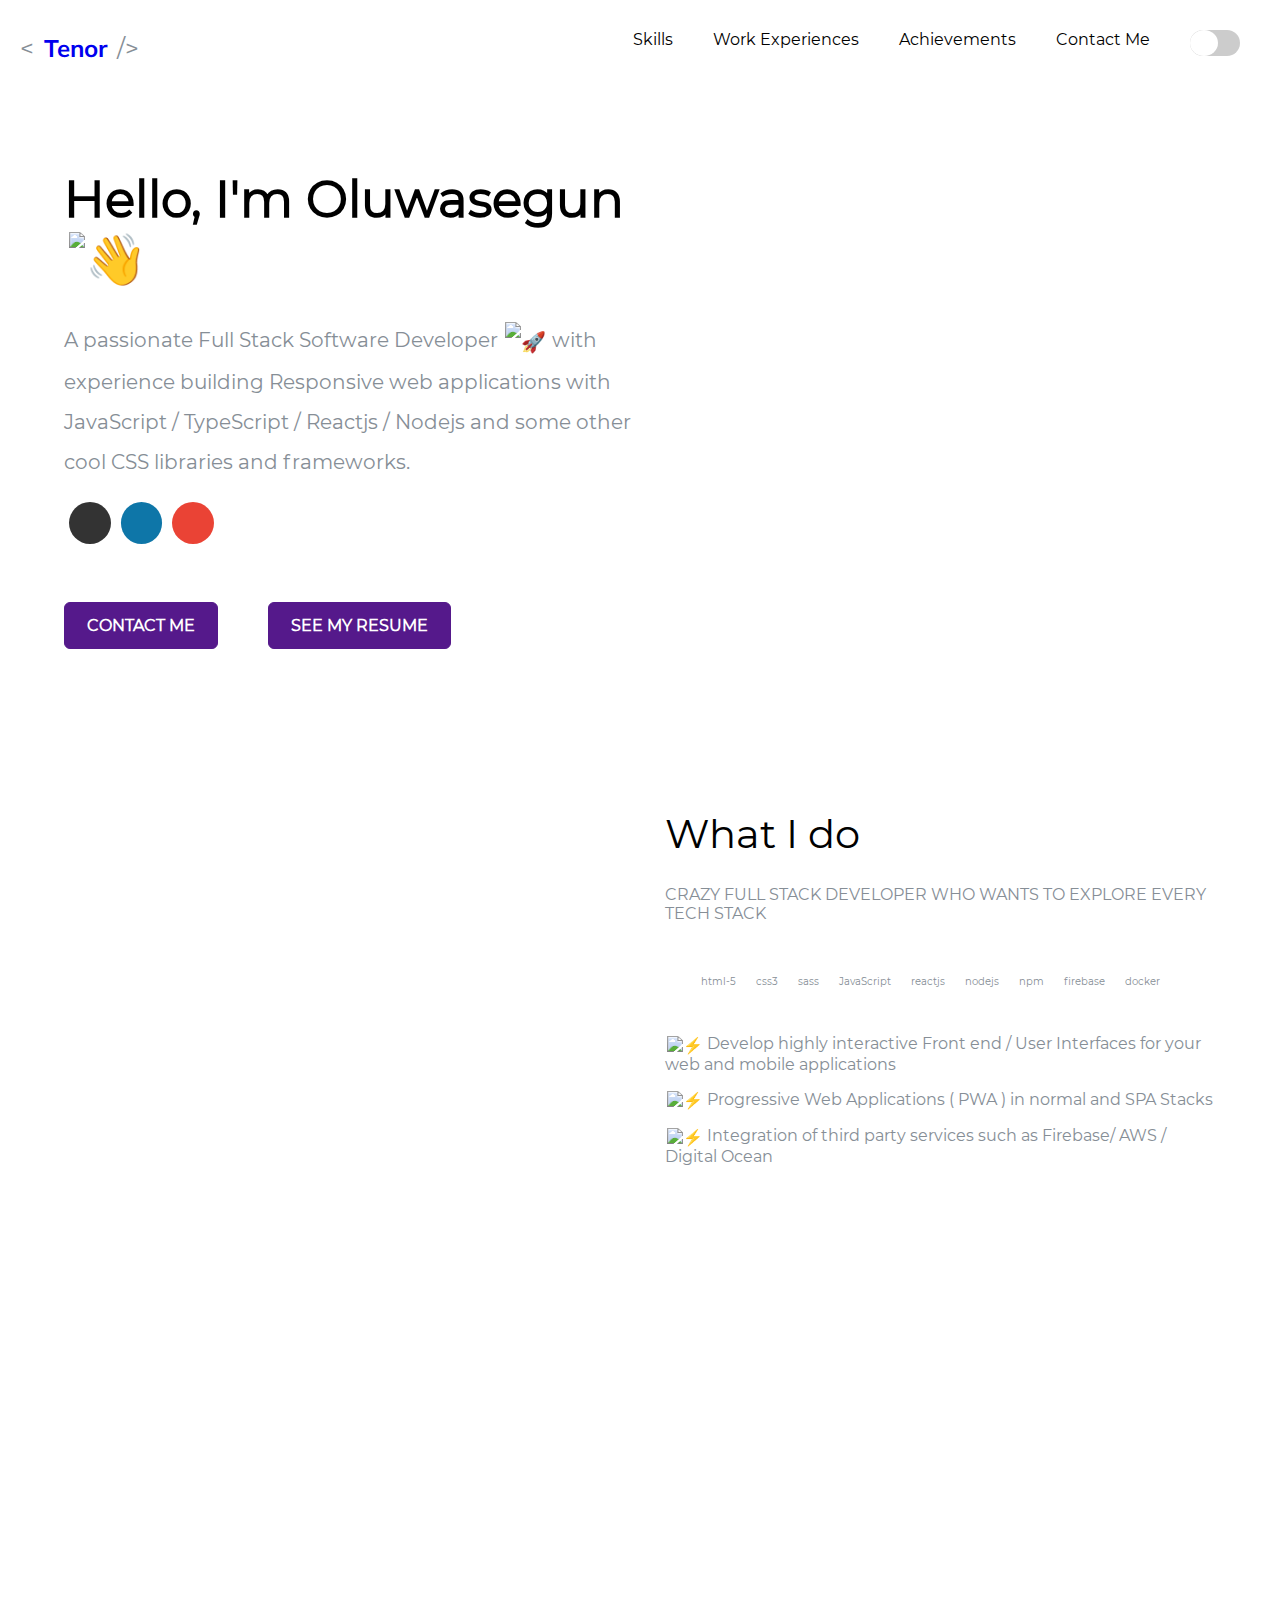
==== index.html @ a8d4db7e "Deploying to gh-pages from  @ 0d93d7ea67ffaedb0116ec2d6f14c53318a3af89 🚀" ====
<!doctype html><html lang="en"><head><meta charset="utf-8"/><link rel="icon" type="image/png" sizes="32x32" href="/favicon-32x32.png?v8=qAJ44G5Bm7"><link rel="icon" type="image/png" sizes="16x16" href="/favicon-16x16.png?v8=qAJ44G5Bm7"><link rel="mask-icon" href="/safari-pinned-tab.svg?v8=qAJ44G5Bm7" color="#885bd5"><link rel="shortcut icon" href="/favicon.ico?v8=qAJ44G5Bm7"><meta name="msapplication-TileColor" content="#603cba"><meta name="viewport" content="width=device-width,initial-scale=1"/><meta name="theme-color" content="#6c63ff"/><meta name="Saad Pasta Portfolio" content="Web site created using create-react-app"/><link rel="apple-touch-icon" sizes="180x180" href="/apple-touch-icon.png?v8=qAJ44G5Bm7"><meta property="og:title" content="Saad Pasta Portfolio"/><meta property="og:type" content="website"/><meta property="og:url" content="https://developerfolio.js.org/"/><meta property="og:image" content="https://developerfolio.js.org/static/media/developerActivity.59389695.svg"/><link rel="preload" href="/static/media/Montserrat-Regular.ee653992.ttf" as="font" type="font/woff" crossorigin><link rel="preload" href="/static/media/Agustina.21f233e1.woff" as="font" type="font/woff" crossorigin><script async src="https://www.googletagmanager.com/gtag/js?id=UA-135618960-2"></script><script>function gtag(){dataLayer.push(arguments)}window.dataLayer=window.dataLayer||[],gtag("js",new Date),gtag("config","UA-135618960-2")</script><link rel="manifest" href="/manifest.json"/><link rel="stylesheet" href="https://cdn.jsdelivr.net/gh/FortAwesome/Font-Awesome@5.13.0/css/all.min.css"><title>Saad Pasta Portfolio</title><link href="/static/css/main.5214c24d.chunk.css" rel="stylesheet"></head><body><noscript>You need to enable JavaScript to run this app.</noscript><div id="root"></div><script>!function(e){function t(t){for(var n,o,i=t[0],c=t[1],s=t[2],l=0,p=[];l<i.length;l++)o=i[l],Object.prototype.hasOwnProperty.call(a,o)&&a[o]&&p.push(a[o][0]),a[o]=0;for(n in c)Object.prototype.hasOwnProperty.call(c,n)&&(e[n]=c[n]);for(f&&f(t);p.length;)p.shift()();return u.push.apply(u,s||[]),r()}function r(){for(var e,t=0;t<u.length;t++){for(var r=u[t],n=!0,o=1;o<r.length;o++){var c=r[o];0!==a[c]&&(n=!1)}n&&(u.splice(t--,1),e=i(i.s=r[0]))}return e}var n={},o={1:0},a={1:0},u=[];function i(t){if(n[t])return n[t].exports;var r=n[t]={i:t,l:!1,exports:{}};return e[t].call(r.exports,r,r.exports,i),r.l=!0,r.exports}i.e=function(e){var t=[];o[e]?t.push(o[e]):0!==o[e]&&{3:1,4:1}[e]&&t.push(o[e]=new Promise((function(t,r){for(var n="static/css/"+({}[e]||e)+"."+{3:"25727338",4:"a8329f31"}[e]+".chunk.css",a=i.p+n,u=document.getElementsByTagName("link"),c=0;c<u.length;c++){var s=(f=u[c]).getAttribute("data-href")||f.getAttribute("href");if("stylesheet"===f.rel&&(s===n||s===a))return t()}var l=document.getElementsByTagName("style");for(c=0;c<l.length;c++){var f;if((s=(f=l[c]).getAttribute("data-href"))===n||s===a)return t()}var p=document.createElement("link");p.rel="stylesheet",p.type="text/css",p.onload=t,p.onerror=function(t){var n=t&&t.target&&t.target.src||a,u=new Error("Loading CSS chunk "+e+" failed.\n("+n+")");u.code="CSS_CHUNK_LOAD_FAILED",u.request=n,delete o[e],p.parentNode.removeChild(p),r(u)},p.href=a,document.getElementsByTagName("head")[0].appendChild(p)})).then((function(){o[e]=0})));var r=a[e];if(0!==r)if(r)t.push(r[2]);else{var n=new Promise((function(t,n){r=a[e]=[t,n]}));t.push(r[2]=n);var u,c=document.createElement("script");c.charset="utf-8",c.timeout=120,i.nc&&c.setAttribute("nonce",i.nc),c.src=function(e){return i.p+"static/js/"+({}[e]||e)+"."+{3:"588513cb",4:"ff613e49"}[e]+".chunk.js"}(e);var s=new Error;u=function(t){c.onerror=c.onload=null,clearTimeout(l);var r=a[e];if(0!==r){if(r){var n=t&&("load"===t.type?"missing":t.type),o=t&&t.target&&t.target.src;s.message="Loading chunk "+e+" failed.\n("+n+": "+o+")",s.name="ChunkLoadError",s.type=n,s.request=o,r[1](s)}a[e]=void 0}};var l=setTimeout((function(){u({type:"timeout",target:c})}),12e4);c.onerror=c.onload=u,document.head.appendChild(c)}return Promise.all(t)},i.m=e,i.c=n,i.d=function(e,t,r){i.o(e,t)||Object.defineProperty(e,t,{enumerable:!0,get:r})},i.r=function(e){"undefined"!=typeof Symbol&&Symbol.toStringTag&&Object.defineProperty(e,Symbol.toStringTag,{value:"Module"}),Object.defineProperty(e,"__esModule",{value:!0})},i.t=function(e,t){if(1&t&&(e=i(e)),8&t)return e;if(4&t&&"object"==typeof e&&e&&e.__esModule)return e;var r=Object.create(null);if(i.r(r),Object.defineProperty(r,"default",{enumerable:!0,value:e}),2&t&&"string"!=typeof e)for(var n in e)i.d(r,n,function(t){return e[t]}.bind(null,n));return r},i.n=function(e){var t=e&&e.__esModule?function(){return e.default}:function(){return e};return i.d(t,"a",t),t},i.o=function(e,t){return Object.prototype.hasOwnProperty.call(e,t)},i.p="/",i.oe=function(e){throw console.error(e),e};var c=this["webpackJsonpsaadpasta.github.io"]=this["webpackJsonpsaadpasta.github.io"]||[],s=c.push.bind(c);c.push=t,c=c.slice();for(var l=0;l<c.length;l++)t(c[l]);var f=s;r()}([])</script><script src="/static/js/2.c996a98a.chunk.js"></script><script src="/static/js/main.08a606ab.chunk.js"></script></body></html>
---- static/css/main.5214c24d.chunk.css ----
@import url(https://fonts.googleapis.com/css2?family=Mulish:ital,wght@0,200;0,300;0,400;0,500;1,200;1,300;1,400&display=swap);@font-face{font-family:"Agustina Regular";font-style:normal;font-weight:400;src:local("Agustina Regular"),url(/static/media/Agustina.a3752c4b.woff) format("woff");font-display:swap}@font-face{font-family:"Montserrat";src:local("Montserrat"),url(/static/media/Montserrat-Regular.ee653992.ttf) format("woff");font-display:swap}code{font-family:source-code-pro,Menlo,Monaco,Consolas,"Courier New",monospace}body,html{scroll-behavior:smooth}body{margin:0;font:19px/23px Montserrat,"Montserrat",sans-serif;-webkit-font-smoothing:antialiased;-moz-osx-font-smoothing:grayscale}@media (max-width:1380px){body,html{font-size:16px;line-height:normal}}.App{text-align:center}.App-logo{height:40vmin}.App-header{background-color:#282c34;min-height:100vh;display:-webkit-flex;display:flex;-webkit-flex-direction:column;flex-direction:column;-webkit-align-items:center;align-items:center;-webkit-justify-content:center;justify-content:center;font-size:calc(10px + 2vmin);color:#fff}.App-link{color:#09d3ac}.headroom-wrapper{max-height:100px}.dark-menu{background-color:#171c28!important;color:#fff}.dark-menu li a{color:#fff!important}.dark-menu li a:hover{background-color:#55198b!important}.header{background-color:#fff;max-width:100%;padding:15px 20px;margin:0 auto}.header ul{margin:0;padding:0;list-style:none;overflow:hidden}.grey-color{color:#868e96}.header li a{display:block;padding:15px 20px;color:#000;text-decoration:none}.header .menu-btn:hover,.header li a:hover{background-color:#f4f4f4}.header .logo{display:block;-webkit-flex:none;flex:none;float:left;font-size:1.5em;text-decoration:none;margin-top:10px;line-height:normal}.header .logo-name{font-family:"Mulish";font-weight:700;-webkit-font-feature-settings:"liga","clig off";font-feature-settings:"liga","clig off";font-variant-ligatures:no-common-ligatures;-webkit-font-variant-ligatures:no-common-ligatures;padding:0 10px}.header .menu{clear:both;max-height:0;transition:max-height .2s ease-out}.header .menu-icon{cursor:pointer;display:inline-block;float:right;padding:28px 20px;position:relative;-webkit-user-select:none;-ms-user-select:none;user-select:none}.header .menu-icon .navicon{background:#333;display:block;height:2px;position:relative;transition:background .2s ease-out;width:18px}.header .menu-icon .navicon-dark{background:#fff}.header .menu-icon .navicon:after,.header .menu-icon .navicon:before{background:#333;content:"";display:block;height:100%;position:absolute;transition:all .2s ease-out;width:100%}.header .menu-icon .navicon-dark:after,.header .menu-icon .navicon-dark:before{background:#fff!important;content:"";display:block;height:100%;position:absolute;transition:all .2s ease-out;width:100%}.header .menu-icon .navicon:before{top:5px}.header .menu-icon .navicon:after{top:-5px}.header .menu-btn{display:none}.header .menu-btn:checked~.menu{max-height:486px}.header .menu-btn:checked~.menu-icon .navicon{background:transparent!important}.header .menu-btn:checked~.menu-icon .navicon:before{-webkit-transform:rotate(-45deg);transform:rotate(-45deg)}.header .menu-btn:checked~.menu-icon .navicon:after{-webkit-transform:rotate(45deg);transform:rotate(45deg)}.header .menu-btn:checked~.menu-icon:not(.steps) .navicon:after,.header .menu-btn:checked~.menu-icon:not(.steps) .navicon:before{top:0}@media(min-width:48em){.header li{float:left}.header{display:-webkit-flex;display:flex;-webkit-align-items:center;align-items:center;-webkit-justify-content:space-between;justify-content:space-between}.header .menu{max-height:none}.header .menu-icon{display:none}}@media(max-width:960px)and (min-width:768px){.header{font-size:12px}}.switch{position:relative;display:inline-block;width:50px;height:26px}input{-webkit-transform:scale(.5);transform:scale(.5)}.slider{position:absolute;cursor:pointer;top:0;left:0;right:0;bottom:0;background-color:#ccc;transition:.4s}.slider:before{position:absolute;content:"";height:26px;width:28px;left:0;bottom:0;background-color:#fff;transition:.4s}input:checked+.slider{background-color:#2196f3}input:focus+.slider{box-shadow:#2196f3}input:checked+.slider:before{-webkit-transform:translateX(26px);transform:translateX(26px)}.slider.round{border-radius:34px}.slider.round:before{border-radius:50%}.slider:after{display:inline;position:absolute;right:9.3%;bottom:17.5%}input:checked+.slider:after{display:inline;position:absolute;right:56.3%;bottom:14.5%}@media (max-width:786px)and (min-width:425px){input:checked+.slider:after{right:60.3%;bottom:20.5%}.slider:after{right:15.3%;bottom:22.5%}}@media (max-width:2560px)and (min-width:1552px){.slider:after{bottom:12.5%!important}}@media (max-width:1552px)and (min-width:1440px){.slider:after{bottom:7.5%!important}}.main{margin:4rem auto 0}.greet-main,.main{width:90%;padding:20px 10px}.greet-main{margin:2rem auto 0}.subTitle{color:#868e96!important}.greeting-main{display:-webkit-flex;display:flex}.greeting-main>*{-webkit-flex:1 1;flex:1 1;margin-bottom:30px}.button-greeting-div{display:-webkit-flex;display:flex;margin-top:20px}.greeting-text{font-size:70px;line-height:1.1;color:#000!important}.greeting-text-p{font-size:30px;line-height:40px}.greeting-image-div>img{max-width:100%;height:auto}.wave-emoji{-webkit-animation-duration:1.8s;animation-duration:1.8s;-webkit-animation-iteration-count:infinite;animation-iteration-count:infinite;-webkit-animation-name:wave;animation-name:wave;display:inline-block;-webkit-transform-origin:70% 70%;transform-origin:70% 70%}@-webkit-keyframes wave{0%{-webkit-transform:rotate(0deg);transform:rotate(0deg)}10%{-webkit-transform:rotate(-10deg);transform:rotate(-10deg)}20%{-webkit-transform:rotate(12deg);transform:rotate(12deg)}30%{-webkit-transform:rotate(-10deg);transform:rotate(-10deg)}40%{-webkit-transform:rotate(9deg);transform:rotate(9deg)}50%{-webkit-transform:rotate(0deg);transform:rotate(0deg)}to{-webkit-transform:rotate(0deg);transform:rotate(0deg)}}@keyframes wave{0%{-webkit-transform:rotate(0deg);transform:rotate(0deg)}10%{-webkit-transform:rotate(-10deg);transform:rotate(-10deg)}20%{-webkit-transform:rotate(12deg);transform:rotate(12deg)}30%{-webkit-transform:rotate(-10deg);transform:rotate(-10deg)}40%{-webkit-transform:rotate(9deg);transform:rotate(9deg)}50%{-webkit-transform:rotate(0deg);transform:rotate(0deg)}to{-webkit-transform:rotate(0deg);transform:rotate(0deg)}}@media(max-width:1380px){.greeting-text{font-size:50px}.greeting-text-p{font-size:20px}}@media(max-width:768px){.button-greeting-div{-webkit-justify-content:space-around;justify-content:space-around}.greeting-text{font-size:30px;text-align:center}.greeting-text-p{font-size:16px;line-height:normal;text-align:center}.greeting-main{display:block}.greeting-image-div{height:256px}}@media(max-width:320px){.main{width:auto}}.sk-circle{margin:100px auto;width:40px;height:40px;position:relative}.sk-circle .sk-child{width:100%;height:100%;position:absolute;left:0;top:0}.sk-circle .sk-child:before{content:"";display:block;margin:0 auto;width:15%;height:15%;background-color:#333;border-radius:100%;-webkit-animation:sk-circleBounceDelay 1.2s ease-in-out infinite both;animation:sk-circleBounceDelay 1.2s ease-in-out infinite both}.sk-circle .sk-circle2{-webkit-transform:rotate(30deg);transform:rotate(30deg)}.sk-circle .sk-circle3{-webkit-transform:rotate(60deg);transform:rotate(60deg)}.sk-circle .sk-circle4{-webkit-transform:rotate(90deg);transform:rotate(90deg)}.sk-circle .sk-circle5{-webkit-transform:rotate(120deg);transform:rotate(120deg)}.sk-circle .sk-circle6{-webkit-transform:rotate(150deg);transform:rotate(150deg)}.sk-circle .sk-circle7{-webkit-transform:rotate(180deg);transform:rotate(180deg)}.sk-circle .sk-circle8{-webkit-transform:rotate(210deg);transform:rotate(210deg)}.sk-circle .sk-circle9{-webkit-transform:rotate(240deg);transform:rotate(240deg)}.sk-circle .sk-circle10{-webkit-transform:rotate(270deg);transform:rotate(270deg)}.sk-circle .sk-circle11{-webkit-transform:rotate(300deg);transform:rotate(300deg)}.sk-circle .sk-circle12{-webkit-transform:rotate(330deg);transform:rotate(330deg)}.sk-circle .sk-circle2:before{-webkit-animation-delay:-1.1s;animation-delay:-1.1s}.sk-circle .sk-circle3:before{-webkit-animation-delay:-1s;animation-delay:-1s}.sk-circle .sk-circle4:before{-webkit-animation-delay:-.9s;animation-delay:-.9s}.sk-circle .sk-circle5:before{-webkit-animation-delay:-.8s;animation-delay:-.8s}.sk-circle .sk-circle6:before{-webkit-animation-delay:-.7s;animation-delay:-.7s}.sk-circle .sk-circle7:before{-webkit-animation-delay:-.6s;animation-delay:-.6s}.sk-circle .sk-circle8:before{-webkit-animation-delay:-.5s;animation-delay:-.5s}.sk-circle .sk-circle9:before{-webkit-animation-delay:-.4s;animation-delay:-.4s}.sk-circle .sk-circle10:before{-webkit-animation-delay:-.3s;animation-delay:-.3s}.sk-circle .sk-circle11:before{-webkit-animation-delay:-.2s;animation-delay:-.2s}.sk-circle .sk-circle12:before{-webkit-animation-delay:-.1s;animation-delay:-.1s}@-webkit-keyframes sk-circleBounceDelay{0%,80%,to{-webkit-transform:scale(0);transform:scale(0)}40%{-webkit-transform:scale(1);transform:scale(1)}}@keyframes sk-circleBounceDelay{0%,80%,to{-webkit-transform:scale(0);transform:scale(0)}40%{-webkit-transform:scale(1);transform:scale(1)}}.social-media-div{font-size:2em}.icon-button{margin-bottom:10px}.icon-button i{color:#fff;border-radius:2.6rem;cursor:pointer;display:inline-block;font-size:1.3rem;height:2.6rem;line-height:2.6rem;position:relative;text-align:center;-webkit-user-select:none;-ms-user-select:none;user-select:none;width:2.6rem;margin:0 5px 10px;transition:.2s ease-in}.facebook i{background-color:#3b5998}.linkedin i{background-color:#0e76a8}.github i{background-color:#333}.gitlab i{background-color:#fca326}.google i{background-color:#ea4335}.twitter i{background-color:#1da1f2}.medium i{background-color:#000}.stack-overflow i{background-color:#f48024}.instagram i{background-color:#c13584}.facebook i:hover,.github i:hover,.gitlab i:hover,.google i:hover,.instagram i:hover,.linkedin i:hover,.medium i:hover,.stack-overflow i:hover,.twitter i:hover{background-color:#000}@media(max-width:768px){.social-media-div{text-align:center}}.main-button{background-color:#55198b;border:1px solid #55198b;color:#fff;font-weight:700;width:-webkit-max-content;width:max-content;padding:13px 22px;margin-right:50px;text-transform:uppercase;border-radius:6px;text-align:center;text-decoration:none;display:block;margin-top:20px;font-size:16px;cursor:pointer;transition:all .3s ease-in-out 0s}.main-button:hover{background-color:#fff;color:#55198b;transition:all .3s ease 0s;-webkit-transform:translateY(-3px);transform:translateY(-3px)}.project-button{display:-webkit-flex;display:flex;-webkit-justify-content:center;justify-content:center;margin-top:20px}.project-button>.main-button{margin-right:0!important}@media(max-width:768px){.main-button{font-size:15px;padding:12px 18px;margin-right:0}}@media(max-width:320px){.main-button{font-size:12px}}.skills-main-div{display:-webkit-flex;display:flex}.skills-text-div{margin-left:50px}.skills-main-div>*{-webkit-flex:1 1;flex:1 1;margin-bottom:30px}.skills-image-div>img{max-width:100%;height:auto}.skills-heading{font-size:56px;font-weight:400}@media(max-width:1380px){.skills-heading{font-size:40px}}@media(max-width:768px){.skills-heading{font-size:30px;text-align:center}.greeting-text-p{font-size:16px;line-height:normal}.skills-main-div{-webkit-flex-direction:column;flex-direction:column}.skills-text-div{margin:20px}.skills-text{font-size:16px}.skills-text-subtitle{font-size:16px;text-align:center}.skills-image-div{-webkit-order:2;order:2}}.dev-icons{padding-left:0;list-style:none;font-size:3rem;margin-bottom:0;margin-top:0;text-align:center}.software-skill-inline{display:inline-block;margin-right:20px;margin-bottom:20px}.software-skill-inline>i{color:#868e96}.software-skill-inline>i:hover{color:#645beb}.software-skill-inline>p{color:#868e96;font-size:10px}.software-skill-inline>i:hover~p{color:#645beb}.meter{height:20px;position:relative;background:#f3efef;border-radius:25px}.meter>span{display:block;height:100%;border-top-right-radius:6px;border-bottom-right-radius:6px;border-top-left-radius:20px;border-bottom-left-radius:20px;background-color:#aaa5ff;position:relative;overflow:hidden}.skill{line-height:3.5vw}.skill-bars{font-size:28px;width:40%}.skills-container{display:-webkit-flex;display:flex;width:90%;padding:20px 10px;margin:2rem auto 0}.skills-container>*{-webkit-flex:1 1;flex:1 1;margin-bottom:30px}.skills-image>img{margin-left:80px;max-width:90%;height:auto}@media(max-width:1456px){.skills-bar{line-height:4rem}.skills-image{display:none;-webkit-order:2;order:2}}@media(max-width:768px){.skills-container{-webkit-flex-direction:column;flex-direction:column}.skills-bar{line-height:3rem;margin:20px}.skills-image{display:none;-webkit-order:2;order:2}}.experience-cards-div{display:grid;grid-template-columns:repeat(auto-fit,minmax(290px,1fr));grid-gap:1rem 1rem;gap:1rem 1rem}.experience-heading{font-size:56px;font-weight:400}.experience-container{display:-webkit-flex;display:flex;width:90%;padding:20px 10px;margin:2rem auto 0}.experience-container>*{-webkit-flex:1 1;flex:1 1}@media(max-width:1380px){.experience-heading{font-size:40px}}@media(max-width:768px){.experience-heading{font-size:30px;text-align:center}}.experience-card{background-color:#fff}.experience-card,.experience-card-dark{position:relative;box-shadow:0 10px 30px -15px rgba(0,0,0,.2);border-radius:10px;border:1px solid hsla(0,0%,82.7%,.397)}.experience-card-dark{background-color:#171c28}.experience-card:hover{box-shadow:0 20px 30px -10px rgba(0,0,0,.2)}.experience-banner{background-position:50%;background-repeat:no-repeat;background-size:150%;background:linear-gradient(rgba(0,0,0,.7),rgba(0,0,0,.5));border-radius:10px 10px 0 0;-webkit-filter:blur(0);-moz-filter:blur(0);-o-filter:blur(0);-ms-filter:blur(0);filter:blur(0);height:11rem;display:-webkit-flex;display:flex;-webkit-align-items:flex-end;align-items:flex-end;-webkit-justify-content:center;justify-content:center}.experience-blurred_div{position:absolute;background:linear-gradient(rgba(0,0,0,.4),rgba(0,0,0,.2));-webkit-filter:blur(5px);-moz-filter:blur(5px);-o-filter:blur(5px);-ms-filter:blur(5px);filter:blur(5px);height:11rem;top:0;left:0;width:100%;border-radius:10px 10px 0 0}.experience-div-company{position:absolute;background:transparent;height:9rem;top:0;left:0;width:100%;display:-webkit-flex;display:flex;-webkit-align-items:center;align-items:center;-webkit-justify-content:center;justify-content:center}.experience-text-company{padding:1.5rem;margin:0;color:#fff;font-size:25px;text-align:center;font-weight:700;text-overflow:ellipsis;overflow:hidden;white-space:nowrap}.experience-roundedimg{position:absolute;object-fit:cover;left:0;right:0;top:7rem;margin-left:auto;margin-right:auto;width:8rem;height:8rem;box-shadow:0 .5rem 1rem rgba(0,0,0,.3);border-radius:50%}.experience-text-role{text-align:center;color:#000;font-weight:700;font-size:25px;margin:0;padding-top:1.5rem;line-height:normal}.dark-mode-text{color:#fff!important}.experience-text-date{text-align:center;color:#000;font-size:20px;margin:0;padding-top:1rem;font-weight:600}.experience-text-desc{text-align:center}.experience-text-details{padding:1.5rem;margin-top:2rem}@media(max-width:1380px){.experience-text-role{padding-top:.5rem;font-size:22px}.experience-text-company{font-size:22px}.experience-text-date{font-size:18px}.experience-roundedimg{width:6.5rem;height:6.5rem}}@media(max-width:768px){.experience-text-company,.experience-text-role{font-size:22px}.experience-text-date{font-size:18px}.experience-text-desc{font-size:16px}}.project-title{font-size:52px;font-weight:400;line-height:normal}.startup-project-text img{max-width:100%;height:auto}.repo-cards-div-main{display:grid;grid-template-columns:repeat(auto-fit,minmax(400px,1fr));grid-gap:1rem 1rem;gap:1rem 1rem}@media(max-width:1380px){.project-title{font-size:40px}}@media(max-width:768px){.project-title{font-size:30px;text-align:center}.repo-cards-div-main{grid-template-columns:repeat(auto-fit,minmax(300px,1fr))}}.project-card{display:-webkit-flex;display:flex;-webkit-flex-direction:column;flex-direction:column;background-color:#fff;padding:1.5rem;border-radius:10px;border:1px solid hsla(0,0%,82.7%,.397);-webkit-justify-content:center;justify-content:center}.project-card-light{box-shadow:0 10px 30px -15px rgba(0,0,0,.2);transition:all .3s ease}.project-card-dark{box-shadow:0 10px 30px -15px #d9dbdf;transition:all .25s ease}.project-detail{text-align:center}.project-card-light:hover{box-shadow:0 20px 30px -10px rgba(0,0,0,.2)}.project-card-dark:hover{box-shadow:0 20px 30px -10px #d9dbdf}.project-image{position:relative;height:250px;overflow:hidden;text-align:center}.projects-container{display:grid;grid-template-columns:repeat(auto-fit,minmax(300px,1fr));grid-gap:1rem 1rem;gap:1rem 1rem}.project-card-footer span.project-tag{background:#55198b;color:#f5f2f4;vertical-align:middle;-webkit-align-items:center;align-items:center;border-radius:4px;display:-webkit-inline-flex;display:inline-flex;font-size:.75rem;height:2em;-webkit-justify-content:center;justify-content:center;white-space:nowrap;line-height:1.5;margin:0 .5rem .5rem 0;padding:0 .75em;cursor:pointer;transition:.2s ease-in}@media(max-width:768px){.project-subtitle{font-size:16px;text-align:center}}.achievement-heading{font-size:56px;font-weight:400;line-height:normal;margin:0}.achievement-subtitle{text-transform:uppercase;margin:0 0 50px}@media(max-width:1380px){.achievement-heading{font-size:40px}}@media(max-width:768px){.achievement-heading{font-size:30px;text-align:center}.achievement-subtitle{font-size:16px;line-height:normal;text-align:center}}.card-image{max-width:100%;height:auto;width:250px}.card-title{color:#000;font-size:22px;line-height:24px;font-weight:700;margin:15px 0 0}.card-subtitle{color:#666;font-size:17px;line-height:1.5rem}.certificate-card{background-color:#fff;box-shadow:0 10px 30px -15px rgba(0,0,0,.2);padding:1.5rem;border-radius:10px;border:1px solid hsla(0,0%,82.7%,.397);transition:all .3s ease}.certificate-detail-div{text-align:center}.certificate-card:hover{box-shadow:0 20px 30px -10px rgba(0,0,0,.2)}.dark-mode.certificate-card:hover{box-shadow:0 20px 30px -10px hsla(0,0%,100%,.2)}.certificate-image-div{position:relative;height:250px;overflow:hidden;text-align:center}.achievement-cards-div{display:grid;grid-template-columns:repeat(auto-fit,minmax(300px,1fr));grid-gap:1rem 1rem;gap:1rem 1rem}.certificate-card-footer{display:-webkit-flex;display:flex;-webkit-flex-wrap:wrap;flex-wrap:wrap}.certificate-card-footer,.certificate-card-footer span.certificate-tag{-webkit-align-items:center;align-items:center;-webkit-justify-content:center;justify-content:center}.certificate-card-footer span.certificate-tag{background:#55198b;color:#f5f2f4;vertical-align:middle;border-radius:4px;display:-webkit-inline-flex;display:inline-flex;font-size:.75rem;height:2em;white-space:nowrap;line-height:1.5;margin:0 .5rem .5rem 0;padding:0 .75em;cursor:pointer;transition:.2s ease-in}span.certificate-tag:hover{background:#8c43ce}.square{width:440px;height:430px;background:#fff;border-radius:4px;box-shadow:0 20px 50px #d9dbdf;transition:all .3s ease;margin-top:30px}.square:hover{box-shadow:0 20px 40px rgba(0,0,0,.1)}.blog-header-text{font-size:56px;font-weight:400}.blog-subtitle{text-transform:uppercase}.blog-main-div>*{-webkit-flex:1 1;flex:1 1;margin-bottom:30px}.blog-main-div{display:-webkit-flex;display:flex}.blog-image-div>img{max-width:100%;height:auto}.blog-text-div{display:grid;grid-template-columns:repeat(auto-fill,minmax(400px,1fr));grid-gap:32px;gap:32px}@media(max-width:1380px){.blog-header-text{font-size:40px}}@media(max-width:768px){.blog-header-text{font-size:30px;text-align:center}.blog-subtitle{font-size:16px;line-height:normal;text-align:center}}@media screen and (max-width:480px)and (min-width:300px){.blog-text-div{grid-template-columns:repeat(auto-fill,minmax(300px,1fr))}}.small-dark{color:#fff!important}.blog-container{border-radius:10px;color:#586069;background-color:#fff;box-shadow:0 0 36px rgba(0,0,0,.1);cursor:pointer;height:200px}.blog-title{color:#262626;font-size:22px;line-height:24px;font-weight:700;margin:32px 20px 14px;-webkit-line-clamp:2}.blog-title,.small{overflow:hidden;display:-webkit-box;-webkit-box-orient:vertical}.small{font-size:17px;font-weight:400;line-height:1.5rem;color:#666;padding:0 20px;-webkit-line-clamp:4;margin:0}.go-corner{display:-webkit-flex;display:flex;-webkit-align-items:center;align-items:center;-webkit-justify-content:center;justify-content:center;position:absolute;width:32px;height:32px;overflow:hidden;top:0;right:0;background-color:#55198b;border-radius:0 4px 0 32px}.go-arrow{margin-top:-4px;margin-right:-4px;color:#fff;font-family:courier,sans}.blog-card{display:block;position:relative;background-color:transparent;border-radius:4px;text-decoration:none;z-index:0;overflow:hidden;height:100%}.blog-card:before{content:"";position:absolute;z-index:-1;top:-16px;right:-16px;background:#55198b;height:32px;width:32px;border-radius:32px;-webkit-transform:scale(1);transform:scale(1);-webkit-transform-origin:50% 50%;transform-origin:50% 50%;transition:-webkit-transform .4s ease-out;transition:transform .4s ease-out;transition:transform .4s ease-out,-webkit-transform .4s ease-out}.blog-card:hover:before{-webkit-transform:scale(30);transform:scale(30)}.blog-card:hover>.small{transition:all .3s ease-out;color:hsla(0,0%,100%,.8)}.blog-card:hover>h3{transition:all .3s ease-out;color:#fff}@media (min-width:925px)and (max-width:1024px),(min-width:1405px)and (max-width:1550px),screen and (max-width:480px)and (min-width:300px){.blog-card:hover:before{-webkit-transform:scale(30);transform:scale(30)}}@media (min-width:1025px)and (max-width:1404px),(min-width:1551px),screen and (min-width:481px)and (max-width:675px){.blog-card:hover:before{-webkit-transform:scale(40);transform:scale(40)}.blog-card:before{transition:-webkit-transform .45s ease-out;transition:transform .45s ease-out;transition:transform .45s ease-out,-webkit-transform .45s ease-out}}@media screen and (min-width:675px)and (max-width:860px){.blog-card:hover:before{-webkit-transform:scale(50);transform:scale(50)}.blog-card:before{transition:-webkit-transform .5s ease-out;transition:transform .5s ease-out;transition:transform .5s ease-out,-webkit-transform .5s ease-out}}@media screen and (min-width:860px)and (max-width:924px){.blog-card:hover:before{-webkit-transform:scale(60);transform:scale(60)}.blog-card:before{transition:-webkit-transform .5s ease-out;transition:transform .5s ease-out;transition:transform .5s ease-out,-webkit-transform .5s ease-out}}@media screen and (max-width:480px)and (min-width:300px){.blog-title{font-size:18px}}.blog-card-shadow{box-shadow:1px 0 20px #fff}.footer-text{text-align:center;color:#868e96!important}.dark-mode{color:#fff!important}.footer-div{margin-top:2rem;padding-bottom:1rem}.talk-header-title{font-size:56px;font-weight:400;line-height:0}.talk-cards-div{display:grid;grid-template-columns:repeat(auto-fit,minmax(290px,1fr));grid-gap:1rem 1rem;gap:1rem 1rem}@media(max-width:768px){.talk-header-title{font-size:30px;text-align:center}.talk-header-subtitle{font-size:16px;line-height:normal;text-align:center}}.container{display:-webkit-flex;display:flex;-webkit-justify-content:center;justify-content:center}.rectangle{background:url(/static/media/talksCardBack.13780cdd.svg);width:380px;height:300px;border-radius:4px;box-shadow:0 20px 50px #d9dbdf;transition:all .3s ease;margin-top:50px}.rectangle:hover{box-shadow:0 20px 40px #fff}.dark-rectangle{box-shadow:0 0 20px 0}.mask{clip:rect(0,460px,220px,0);border-radius:4px;position:absolute}.talk-card-title{color:#fff;text-align:left;margin:25px auto auto;padding:0 0 40px 30px;font-size:30px;line-height:normal}.talk-card-subtitle,.talk-card-title{overflow:hidden;display:-webkit-box;-webkit-line-clamp:2;-webkit-box-orient:vertical}.talk-card-subtitle{margin-top:35px;text-align:justify;padding-left:30px;padding-right:30px;font-size:16px;color:#7f8287;line-height:18px}.talk-button{background-color:#55198b;color:#fff;width:90px;padding:10px 18px;border-radius:3px;text-align:center;text-decoration:none;display:block;margin-top:20px;font-size:14px;cursor:pointer}.talk-button:hover{background:#8c43ce}.card-footer-button-div{display:-webkit-flex;display:flex;-webkit-justify-content:space-around;justify-content:space-around}@media(max-width:1380px){.card-title{font-size:25px}}@media(max-width:768px){.mask{-webkit-clip-path:none;clip-path:none;position:relative}.talk-card-title{margin-top:30px}.talk-card-image{width:100%}.talk-button{background-color:#55198b;color:#fff;width:90px;padding:10px 18px;border-radius:3px;text-align:center;text-decoration:none;display:block;margin-top:20px;font-size:14px;cursor:pointer;transition:.2s ease-in}.talk-button:hover{background:#8c43ce}.card-footer-button-div{display:-webkit-flex;display:flex;-webkit-justify-content:space-around;justify-content:space-around}.square{width:100%;height:auto;padding-bottom:30px}}.podcast-header-title{font-size:56px;font-weight:400;line-height:0}.podcast{width:600px}.podcast-main-div{display:grid;grid-template-columns:repeat(auto-fit,minmax(300px,1fr));grid-gap:1rem 1rem;gap:1rem 1rem}.subTitle{color:#868e96}@media(max-width:768px){.podcast-header-title{font-size:30px;text-align:center}.podcast-header-subtitle{font-size:16px;line-height:normal;text-align:center}.podcast{width:300px}.podcast-main-div{text-align:center}}.education-heading{font-size:56px;font-weight:400}.education-section{display:-webkit-flex;display:flex;-webkit-flex-direction:column;flex-direction:column;width:90%;padding:20px 0;margin:2rem auto 0}.education-section>*{-webkit-flex:1 1;flex:1 1;margin-bottom:30px}.education-card-container{display:-webkit-flex;display:flex;-webkit-flex-direction:column;flex-direction:column;padding-top:20px}@media(max-width:1380px){.education-card-container{padding-top:0}.education-heading{font-size:40px}.education-text-subtitle{font-size:18px;text-align:center}}@media(max-width:768px){.education-card-container{padding-top:0}.education-heading{font-size:30px;text-align:center}.education-text-subtitle{font-size:16px}}.education-card{display:-webkit-flex;display:flex;-webkit-flex-direction:row;flex-direction:row}.education-card:hover+.education-card-border{border-color:#a9a7f9;width:100%;transition:width .6s ease-in-out}.education-card-border{height:30px;width:80%;border-top:2px solid hsla(0,0%,82.7%,.397);margin-bottom:20px;transition:width .6s ease-in-out}.education-head{display:-webkit-flex;display:flex;-webkit-flex-direction:row;flex-direction:row}.education-text-school{margin:0;font-size:28px;font-weight:700;text-overflow:ellipsis;overflow:hidden;white-space:nowrap;height:27px}.education-roundedimg{object-fit:cover;margin-right:2rem;width:6rem;height:6rem;box-shadow:0 .5rem 1rem rgba(0,0,0,.3);border-radius:50%}.education-card-right{max-width:70%}.education-text-subHeader{color:#000;font-weight:700;font-size:19px;margin:0;padding-top:.8rem;line-height:normal}.education-text-duration{color:#000;font-size:19px;margin:0;padding-top:.5rem}.education-text-desc{margin-top:.5rem;margin-bottom:.5rem}.education-text-bullets>ul{margin-top:.5rem}@media(max-width:1380px){.education-card{-webkit-flex-direction:column;flex-direction:column;padding-bottom:10px}.education-card-right{max-width:90%}.education-card-border{width:90%}.education-text-subHeader{padding-top:.5rem;font-size:16px}.education-text-school{font-size:20px;height:23px}.education-text-duration{font-size:16px}.education-roundedimg{width:4rem;height:4rem;margin-bottom:.5rem;margin-right:0}}@media(max-width:768px){.education-card{text-align:center}.education-card-right{max-width:100%}.education-card-border{width:100%}.education-roundedimg{margin-top:10px;width:4rem;height:4rem;margin-bottom:1rem;margin-right:0}.education-text-bullets>ul{max-width:80%;margin:auto}}#topButton{visibility:hidden;position:fixed;bottom:20px;right:30px;z-index:99;border:none;outline:none;background-color:#55198b;color:#fff;cursor:pointer;padding:15px;border-radius:15px;font-size:25px}#topButton:hover{background-color:#000;transition:all .2s ease-in-out}.centerContent{text-align:center;display:block;margin:0 auto;padding:1.5rem}.tw-main-div{margin-left:15px;margin-right:15px;margin-bottom:15px}.tw-main-div,.twitter-component{width:auto;padding:1.5rem}.timeline-Header-title{font-size:56px;font-weight:100!important}.dark-mode{background-color:#171c28;color:#fff;transition:"0.1s"}.contact-div-main{display:-webkit-flex;display:flex}.dark-mode a{color:#fff}.contact-div-main>*{-webkit-flex:1 1;flex:1 1}.contact-title{font-size:65px;font-weight:400}.contact-detail,.contact-detail-email{margin-top:20px;font-size:40px;font-weight:400;color:#868e96;text-decoration:none}.contact-detail-email:hover,.contact-detail:hover{color:#000;text-shadow:2px 1px 2px #b5b5b5;transition:all .3s}.contact-subtitle{text-transform:uppercase}.contact-text-div{margin-top:1.5rem}.contact-margin-top{margin-top:4rem}.contact-image-div>img{max-width:100%;height:auto;margin-left:1.5rem;margin-top:-4rem}@media(max-width:768px),(max-width:1380px){.contact-title{font-size:56px;font-weight:400;font-size:40px;text-align:center}.contact-subtitle{font-size:16px;line-height:normal;text-align:center}.contact-text-div{text-align:center;margin-top:1.5rem}.contact-detail,.contact-detail-email{font-size:20px}.contact-image-div{display:none}}
/*# sourceMappingURL=main.5214c24d.chunk.css.map */
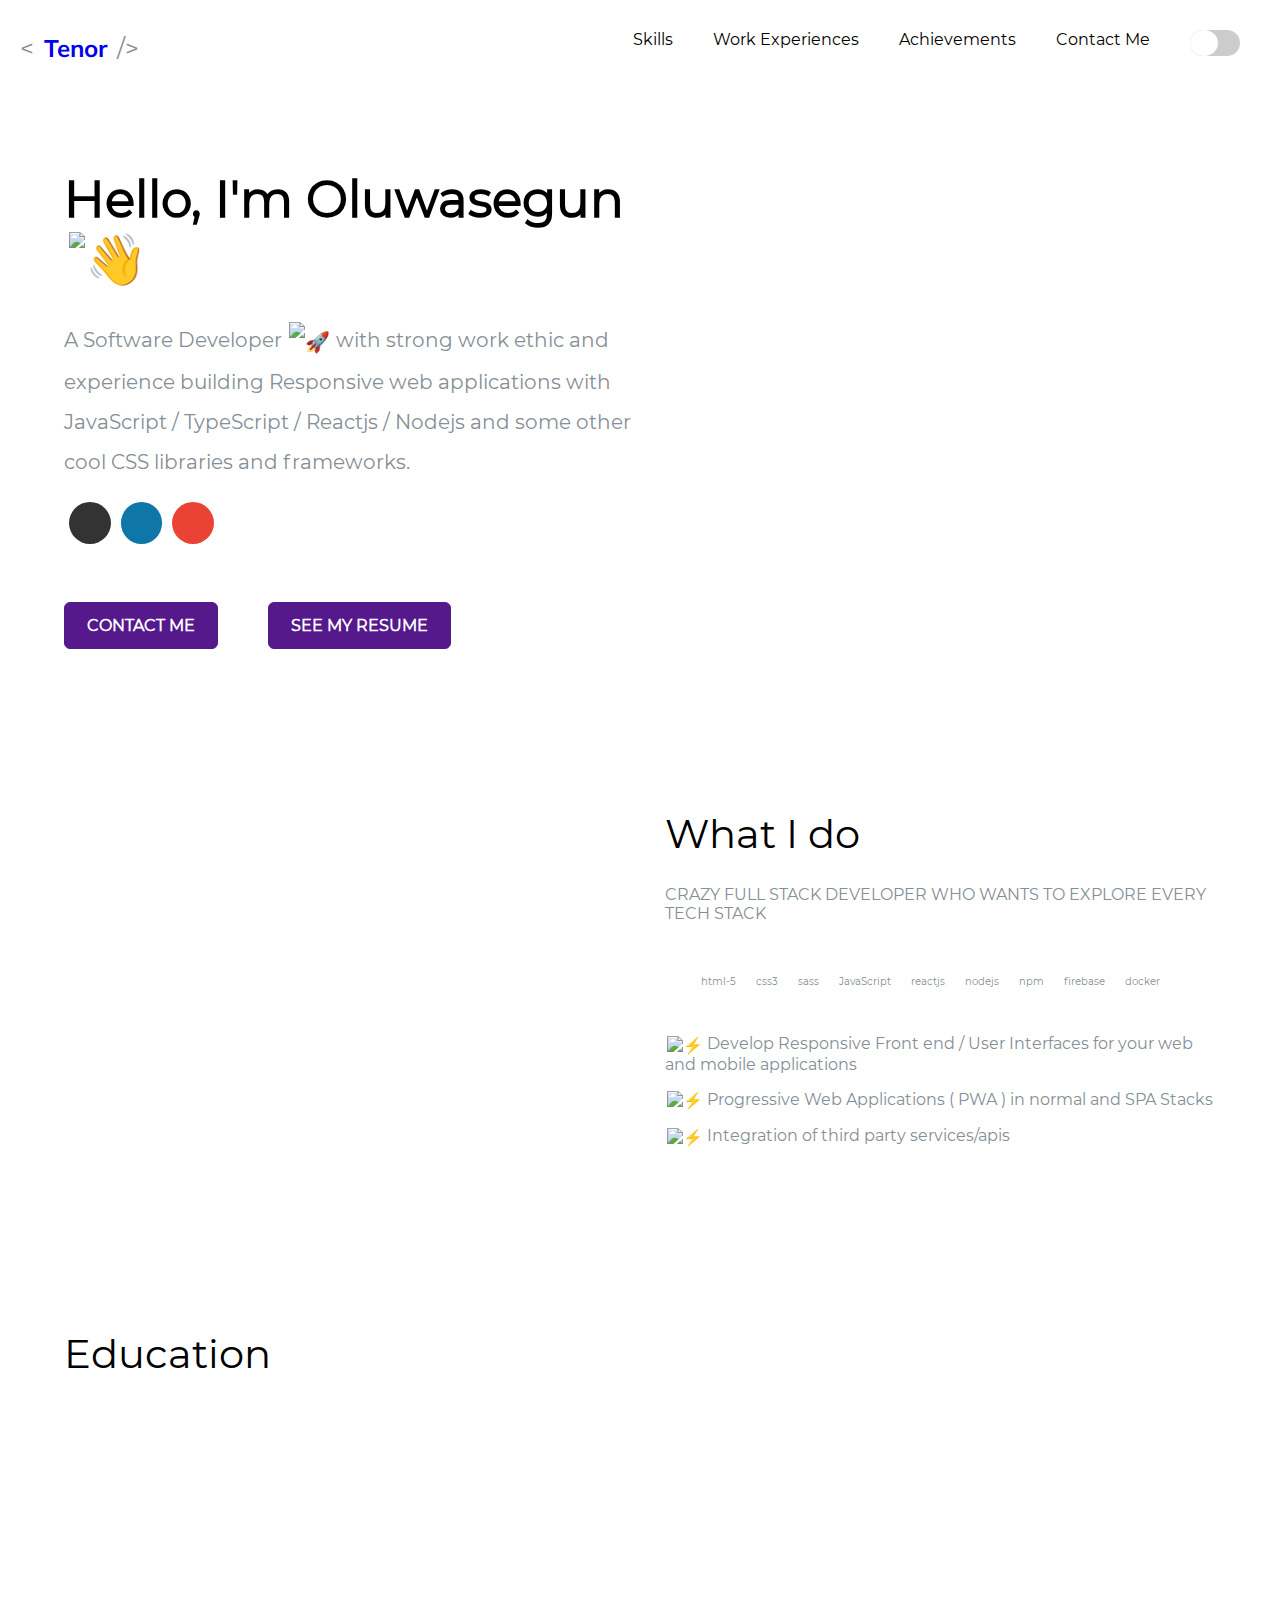
==== commit 12098816: "Deploying to gh-pages from  @ 9a8d357bd039ca4bb1a8af52ae1729a47020b79f 🚀" ====
--- a/index.html
+++ b/index.html
@@ -1 +1 @@
-<!doctype html><html lang="en"><head><meta charset="utf-8"/><link rel="icon" type="image/png" sizes="32x32" href="/favicon-32x32.png?v8=qAJ44G5Bm7"><link rel="icon" type="image/png" sizes="16x16" href="/favicon-16x16.png?v8=qAJ44G5Bm7"><link rel="mask-icon" href="/safari-pinned-tab.svg?v8=qAJ44G5Bm7" color="#885bd5"><link rel="shortcut icon" href="/favicon.ico?v8=qAJ44G5Bm7"><meta name="msapplication-TileColor" content="#603cba"><meta name="viewport" content="width=device-width,initial-scale=1"/><meta name="theme-color" content="#6c63ff"/><meta name="Saad Pasta Portfolio" content="Web site created using create-react-app"/><link rel="apple-touch-icon" sizes="180x180" href="/apple-touch-icon.png?v8=qAJ44G5Bm7"><meta property="og:title" content="Saad Pasta Portfolio"/><meta property="og:type" content="website"/><meta property="og:url" content="https://developerfolio.js.org/"/><meta property="og:image" content="https://developerfolio.js.org/static/media/developerActivity.59389695.svg"/><link rel="preload" href="/static/media/Montserrat-Regular.ee653992.ttf" as="font" type="font/woff" crossorigin><link rel="preload" href="/static/media/Agustina.21f233e1.woff" as="font" type="font/woff" crossorigin><script async src="https://www.googletagmanager.com/gtag/js?id=UA-135618960-2"></script><script>function gtag(){dataLayer.push(arguments)}window.dataLayer=window.dataLayer||[],gtag("js",new Date),gtag("config","UA-135618960-2")</script><link rel="manifest" href="/manifest.json"/><link rel="stylesheet" href="https://cdn.jsdelivr.net/gh/FortAwesome/Font-Awesome@5.13.0/css/all.min.css"><title>Saad Pasta Portfolio</title><link href="/static/css/main.5214c24d.chunk.css" rel="stylesheet"></head><body><noscript>You need to enable JavaScript to run this app.</noscript><div id="root"></div><script>!function(e){function t(t){for(var n,o,i=t[0],c=t[1],s=t[2],l=0,p=[];l<i.length;l++)o=i[l],Object.prototype.hasOwnProperty.call(a,o)&&a[o]&&p.push(a[o][0]),a[o]=0;for(n in c)Object.prototype.hasOwnProperty.call(c,n)&&(e[n]=c[n]);for(f&&f(t);p.length;)p.shift()();return u.push.apply(u,s||[]),r()}function r(){for(var e,t=0;t<u.length;t++){for(var r=u[t],n=!0,o=1;o<r.length;o++){var c=r[o];0!==a[c]&&(n=!1)}n&&(u.splice(t--,1),e=i(i.s=r[0]))}return e}var n={},o={1:0},a={1:0},u=[];function i(t){if(n[t])return n[t].exports;var r=n[t]={i:t,l:!1,exports:{}};return e[t].call(r.exports,r,r.exports,i),r.l=!0,r.exports}i.e=function(e){var t=[];o[e]?t.push(o[e]):0!==o[e]&&{3:1,4:1}[e]&&t.push(o[e]=new Promise((function(t,r){for(var n="static/css/"+({}[e]||e)+"."+{3:"25727338",4:"a8329f31"}[e]+".chunk.css",a=i.p+n,u=document.getElementsByTagName("link"),c=0;c<u.length;c++){var s=(f=u[c]).getAttribute("data-href")||f.getAttribute("href");if("stylesheet"===f.rel&&(s===n||s===a))return t()}var l=document.getElementsByTagName("style");for(c=0;c<l.length;c++){var f;if((s=(f=l[c]).getAttribute("data-href"))===n||s===a)return t()}var p=document.createElement("link");p.rel="stylesheet",p.type="text/css",p.onload=t,p.onerror=function(t){var n=t&&t.target&&t.target.src||a,u=new Error("Loading CSS chunk "+e+" failed.\n("+n+")");u.code="CSS_CHUNK_LOAD_FAILED",u.request=n,delete o[e],p.parentNode.removeChild(p),r(u)},p.href=a,document.getElementsByTagName("head")[0].appendChild(p)})).then((function(){o[e]=0})));var r=a[e];if(0!==r)if(r)t.push(r[2]);else{var n=new Promise((function(t,n){r=a[e]=[t,n]}));t.push(r[2]=n);var u,c=document.createElement("script");c.charset="utf-8",c.timeout=120,i.nc&&c.setAttribute("nonce",i.nc),c.src=function(e){return i.p+"static/js/"+({}[e]||e)+"."+{3:"588513cb",4:"ff613e49"}[e]+".chunk.js"}(e);var s=new Error;u=function(t){c.onerror=c.onload=null,clearTimeout(l);var r=a[e];if(0!==r){if(r){var n=t&&("load"===t.type?"missing":t.type),o=t&&t.target&&t.target.src;s.message="Loading chunk "+e+" failed.\n("+n+": "+o+")",s.name="ChunkLoadError",s.type=n,s.request=o,r[1](s)}a[e]=void 0}};var l=setTimeout((function(){u({type:"timeout",target:c})}),12e4);c.onerror=c.onload=u,document.head.appendChild(c)}return Promise.all(t)},i.m=e,i.c=n,i.d=function(e,t,r){i.o(e,t)||Object.defineProperty(e,t,{enumerable:!0,get:r})},i.r=function(e){"undefined"!=typeof Symbol&&Symbol.toStringTag&&Object.defineProperty(e,Symbol.toStringTag,{value:"Module"}),Object.defineProperty(e,"__esModule",{value:!0})},i.t=function(e,t){if(1&t&&(e=i(e)),8&t)return e;if(4&t&&"object"==typeof e&&e&&e.__esModule)return e;var r=Object.create(null);if(i.r(r),Object.defineProperty(r,"default",{enumerable:!0,value:e}),2&t&&"string"!=typeof e)for(var n in e)i.d(r,n,function(t){return e[t]}.bind(null,n));return r},i.n=function(e){var t=e&&e.__esModule?function(){return e.default}:function(){return e};return i.d(t,"a",t),t},i.o=function(e,t){return Object.prototype.hasOwnProperty.call(e,t)},i.p="/",i.oe=function(e){throw console.error(e),e};var c=this["webpackJsonpsaadpasta.github.io"]=this["webpackJsonpsaadpasta.github.io"]||[],s=c.push.bind(c);c.push=t,c=c.slice();for(var l=0;l<c.length;l++)t(c[l]);var f=s;r()}([])</script><script src="/static/js/2.c996a98a.chunk.js"></script><script src="/static/js/main.08a606ab.chunk.js"></script></body></html>+<!doctype html><html lang="en"><head><meta charset="utf-8"/><link rel="icon" type="image/png" sizes="32x32" href="/favicon-32x32.png?v8=qAJ44G5Bm7"><link rel="icon" type="image/png" sizes="16x16" href="/favicon-16x16.png?v8=qAJ44G5Bm7"><meta name="msapplication-TileColor" content="#603cba"><meta name="viewport" content="width=device-width,initial-scale=1"/><meta name="theme-color" content="#6c63ff"/><meta name="Oluwasegun's Portfolio" content="Web site created using create-react-app"/><link rel="apple-touch-icon" sizes="180x180" href="/apple-touch-icon.png?v8=qAJ44G5Bm7"><meta property="og:title" content="Oluwasegun's Portfolio"/><meta property="og:type" content="website"/><meta property="og:url" content="https://developerfolio.js.org/"/><meta property="og:image" content="https://developerfolio.js.org/static/media/developerActivity.59389695.svg"/><link rel="preload" href="/static/media/Montserrat-Regular.ee653992.ttf" as="font" type="font/woff" crossorigin><link rel="preload" href="/static/media/Agustina.21f233e1.woff" as="font" type="font/woff" crossorigin><script async src="https://www.googletagmanager.com/gtag/js?id=UA-135618960-2"></script><script>function gtag(){dataLayer.push(arguments)}window.dataLayer=window.dataLayer||[],gtag("js",new Date),gtag("config","UA-135618960-2")</script><link rel="manifest" href="/manifest.json"/><link rel="stylesheet" href="https://cdn.jsdelivr.net/gh/FortAwesome/Font-Awesome@5.13.0/css/all.min.css"><title>Oluwasegun's Portfolio</title><link href="/static/css/main.e2276a1a.chunk.css" rel="stylesheet"></head><body><noscript>You need to enable JavaScript to run this app.</noscript><div id="root"></div><script>!function(e){function t(t){for(var n,o,i=t[0],c=t[1],s=t[2],l=0,p=[];l<i.length;l++)o=i[l],Object.prototype.hasOwnProperty.call(a,o)&&a[o]&&p.push(a[o][0]),a[o]=0;for(n in c)Object.prototype.hasOwnProperty.call(c,n)&&(e[n]=c[n]);for(f&&f(t);p.length;)p.shift()();return u.push.apply(u,s||[]),r()}function r(){for(var e,t=0;t<u.length;t++){for(var r=u[t],n=!0,o=1;o<r.length;o++){var c=r[o];0!==a[c]&&(n=!1)}n&&(u.splice(t--,1),e=i(i.s=r[0]))}return e}var n={},o={1:0},a={1:0},u=[];function i(t){if(n[t])return n[t].exports;var r=n[t]={i:t,l:!1,exports:{}};return e[t].call(r.exports,r,r.exports,i),r.l=!0,r.exports}i.e=function(e){var t=[];o[e]?t.push(o[e]):0!==o[e]&&{3:1,4:1}[e]&&t.push(o[e]=new Promise((function(t,r){for(var n="static/css/"+({}[e]||e)+"."+{3:"25727338",4:"a8329f31"}[e]+".chunk.css",a=i.p+n,u=document.getElementsByTagName("link"),c=0;c<u.length;c++){var s=(f=u[c]).getAttribute("data-href")||f.getAttribute("href");if("stylesheet"===f.rel&&(s===n||s===a))return t()}var l=document.getElementsByTagName("style");for(c=0;c<l.length;c++){var f;if((s=(f=l[c]).getAttribute("data-href"))===n||s===a)return t()}var p=document.createElement("link");p.rel="stylesheet",p.type="text/css",p.onload=t,p.onerror=function(t){var n=t&&t.target&&t.target.src||a,u=new Error("Loading CSS chunk "+e+" failed.\n("+n+")");u.code="CSS_CHUNK_LOAD_FAILED",u.request=n,delete o[e],p.parentNode.removeChild(p),r(u)},p.href=a,document.getElementsByTagName("head")[0].appendChild(p)})).then((function(){o[e]=0})));var r=a[e];if(0!==r)if(r)t.push(r[2]);else{var n=new Promise((function(t,n){r=a[e]=[t,n]}));t.push(r[2]=n);var u,c=document.createElement("script");c.charset="utf-8",c.timeout=120,i.nc&&c.setAttribute("nonce",i.nc),c.src=function(e){return i.p+"static/js/"+({}[e]||e)+"."+{3:"9442fed4",4:"fbf97684"}[e]+".chunk.js"}(e);var s=new Error;u=function(t){c.onerror=c.onload=null,clearTimeout(l);var r=a[e];if(0!==r){if(r){var n=t&&("load"===t.type?"missing":t.type),o=t&&t.target&&t.target.src;s.message="Loading chunk "+e+" failed.\n("+n+": "+o+")",s.name="ChunkLoadError",s.type=n,s.request=o,r[1](s)}a[e]=void 0}};var l=setTimeout((function(){u({type:"timeout",target:c})}),12e4);c.onerror=c.onload=u,document.head.appendChild(c)}return Promise.all(t)},i.m=e,i.c=n,i.d=function(e,t,r){i.o(e,t)||Object.defineProperty(e,t,{enumerable:!0,get:r})},i.r=function(e){"undefined"!=typeof Symbol&&Symbol.toStringTag&&Object.defineProperty(e,Symbol.toStringTag,{value:"Module"}),Object.defineProperty(e,"__esModule",{value:!0})},i.t=function(e,t){if(1&t&&(e=i(e)),8&t)return e;if(4&t&&"object"==typeof e&&e&&e.__esModule)return e;var r=Object.create(null);if(i.r(r),Object.defineProperty(r,"default",{enumerable:!0,value:e}),2&t&&"string"!=typeof e)for(var n in e)i.d(r,n,function(t){return e[t]}.bind(null,n));return r},i.n=function(e){var t=e&&e.__esModule?function(){return e.default}:function(){return e};return i.d(t,"a",t),t},i.o=function(e,t){return Object.prototype.hasOwnProperty.call(e,t)},i.p="/",i.oe=function(e){throw console.error(e),e};var c=this["webpackJsonpsaadpasta.github.io"]=this["webpackJsonpsaadpasta.github.io"]||[],s=c.push.bind(c);c.push=t,c=c.slice();for(var l=0;l<c.length;l++)t(c[l]);var f=s;r()}([])</script><script src="/static/js/2.0130a661.chunk.js"></script><script src="/static/js/main.1e23b7b6.chunk.js"></script></body></html>--- a/static/css/main.e2276a1a.chunk.css
+++ b/static/css/main.e2276a1a.chunk.css
@@ -0,0 +1,2 @@
+@import url(https://fonts.googleapis.com/css2?family=Mulish:ital,wght@0,200;0,300;0,400;0,500;1,200;1,300;1,400&display=swap);@font-face{font-family:"Agustina Regular";font-style:normal;font-weight:400;src:local("Agustina Regular"),url(/static/media/Agustina.a3752c4b.woff) format("woff");font-display:swap}@font-face{font-family:"Montserrat";src:local("Montserrat"),url(/static/media/Montserrat-Regular.ee653992.ttf) format("woff");font-display:swap}code{font-family:source-code-pro,Menlo,Monaco,Consolas,"Courier New",monospace}body,html{scroll-behavior:smooth}body{margin:0;font:19px/23px Montserrat,"Montserrat",sans-serif;-webkit-font-smoothing:antialiased;-moz-osx-font-smoothing:grayscale}@media (max-width:1380px){body,html{font-size:16px;line-height:normal}}.App{text-align:center}.App-logo{height:40vmin}.App-header{background-color:#282c34;min-height:100vh;display:-webkit-flex;display:flex;-webkit-flex-direction:column;flex-direction:column;-webkit-align-items:center;align-items:center;-webkit-justify-content:center;justify-content:center;font-size:calc(10px + 2vmin);color:#fff}.App-link{color:#09d3ac}.headroom-wrapper{max-height:100px}.dark-menu{background-color:#171c28!important;color:#fff}.dark-menu li a{color:#fff!important}.dark-menu li a:hover{background-color:#55198b!important}.header{background-color:#fff;max-width:100%;padding:15px 20px;margin:0 auto}.header ul{margin:0;padding:0;list-style:none;overflow:hidden}.grey-color{color:#868e96}.header li a{display:block;padding:15px 20px;color:#000;text-decoration:none}.header .menu-btn:hover,.header li a:hover{background-color:#f4f4f4}.header .logo{display:block;-webkit-flex:none;flex:none;float:left;font-size:1.5em;text-decoration:none;margin-top:10px;line-height:normal}.header .logo-name{font-family:"Mulish";font-weight:700;-webkit-font-feature-settings:"liga","clig off";font-feature-settings:"liga","clig off";font-variant-ligatures:no-common-ligatures;-webkit-font-variant-ligatures:no-common-ligatures;padding:0 10px}.header .menu{clear:both;max-height:0;transition:max-height .2s ease-out}.header .menu-icon{cursor:pointer;display:inline-block;float:right;padding:28px 20px;position:relative;-webkit-user-select:none;-ms-user-select:none;user-select:none}.header .menu-icon .navicon{background:#333;display:block;height:2px;position:relative;transition:background .2s ease-out;width:18px}.header .menu-icon .navicon-dark{background:#fff}.header .menu-icon .navicon:after,.header .menu-icon .navicon:before{background:#333;content:"";display:block;height:100%;position:absolute;transition:all .2s ease-out;width:100%}.header .menu-icon .navicon-dark:after,.header .menu-icon .navicon-dark:before{background:#fff!important;content:"";display:block;height:100%;position:absolute;transition:all .2s ease-out;width:100%}.header .menu-icon .navicon:before{top:5px}.header .menu-icon .navicon:after{top:-5px}.header .menu-btn{display:none}.header .menu-btn:checked~.menu{max-height:486px}.header .menu-btn:checked~.menu-icon .navicon{background:transparent!important}.header .menu-btn:checked~.menu-icon .navicon:before{-webkit-transform:rotate(-45deg);transform:rotate(-45deg)}.header .menu-btn:checked~.menu-icon .navicon:after{-webkit-transform:rotate(45deg);transform:rotate(45deg)}.header .menu-btn:checked~.menu-icon:not(.steps) .navicon:after,.header .menu-btn:checked~.menu-icon:not(.steps) .navicon:before{top:0}@media(min-width:48em){.header li{float:left}.header{display:-webkit-flex;display:flex;-webkit-align-items:center;align-items:center;-webkit-justify-content:space-between;justify-content:space-between}.header .menu{max-height:none}.header .menu-icon{display:none}}@media(max-width:960px)and (min-width:768px){.header{font-size:12px}}.switch{position:relative;display:inline-block;width:50px;height:26px}input{-webkit-transform:scale(.5);transform:scale(.5)}.slider{position:absolute;cursor:pointer;top:0;left:0;right:0;bottom:0;background-color:#ccc;transition:.4s}.slider:before{position:absolute;content:"";height:26px;width:28px;left:0;bottom:0;background-color:#fff;transition:.4s}input:checked+.slider{background-color:#2196f3}input:focus+.slider{box-shadow:#2196f3}input:checked+.slider:before{-webkit-transform:translateX(26px);transform:translateX(26px)}.slider.round{border-radius:34px}.slider.round:before{border-radius:50%}.slider:after{display:inline;position:absolute;right:9.3%;bottom:17.5%}input:checked+.slider:after{display:inline;position:absolute;right:56.3%;bottom:14.5%}@media (max-width:786px)and (min-width:425px){input:checked+.slider:after{right:60.3%;bottom:20.5%}.slider:after{right:15.3%;bottom:22.5%}}@media (max-width:2560px)and (min-width:1552px){.slider:after{bottom:12.5%!important}}@media (max-width:1552px)and (min-width:1440px){.slider:after{bottom:7.5%!important}}.main{margin:4rem auto 0}.greet-main,.main{width:90%;padding:20px 10px}.greet-main{margin:2rem auto 0}.subTitle{color:#868e96!important}.greeting-main{display:-webkit-flex;display:flex}.greeting-main>*{-webkit-flex:1 1;flex:1 1;margin-bottom:30px}.button-greeting-div{display:-webkit-flex;display:flex;margin-top:20px}.greeting-text{font-size:70px;line-height:1.1;color:#000!important}.greeting-text-p{font-size:30px;line-height:40px}.greeting-image-div>img{max-width:100%;height:auto}.wave-emoji{-webkit-animation-duration:1.8s;animation-duration:1.8s;-webkit-animation-iteration-count:infinite;animation-iteration-count:infinite;-webkit-animation-name:wave;animation-name:wave;display:inline-block;-webkit-transform-origin:70% 70%;transform-origin:70% 70%}@-webkit-keyframes wave{0%{-webkit-transform:rotate(0deg);transform:rotate(0deg)}10%{-webkit-transform:rotate(-10deg);transform:rotate(-10deg)}20%{-webkit-transform:rotate(12deg);transform:rotate(12deg)}30%{-webkit-transform:rotate(-10deg);transform:rotate(-10deg)}40%{-webkit-transform:rotate(9deg);transform:rotate(9deg)}50%{-webkit-transform:rotate(0deg);transform:rotate(0deg)}to{-webkit-transform:rotate(0deg);transform:rotate(0deg)}}@keyframes wave{0%{-webkit-transform:rotate(0deg);transform:rotate(0deg)}10%{-webkit-transform:rotate(-10deg);transform:rotate(-10deg)}20%{-webkit-transform:rotate(12deg);transform:rotate(12deg)}30%{-webkit-transform:rotate(-10deg);transform:rotate(-10deg)}40%{-webkit-transform:rotate(9deg);transform:rotate(9deg)}50%{-webkit-transform:rotate(0deg);transform:rotate(0deg)}to{-webkit-transform:rotate(0deg);transform:rotate(0deg)}}@media(max-width:1380px){.greeting-text{font-size:50px}.greeting-text-p{font-size:20px}}@media(max-width:768px){.button-greeting-div{-webkit-justify-content:space-around;justify-content:space-around}.greeting-text{font-size:30px;text-align:center}.greeting-text-p{font-size:16px;line-height:normal;text-align:center}.greeting-main{display:block}.greeting-image-div{height:256px}}@media(max-width:320px){.main{width:auto}}.sk-circle{margin:100px auto;width:40px;height:40px;position:relative}.sk-circle .sk-child{width:100%;height:100%;position:absolute;left:0;top:0}.sk-circle .sk-child:before{content:"";display:block;margin:0 auto;width:15%;height:15%;background-color:#333;border-radius:100%;-webkit-animation:sk-circleBounceDelay 1.2s ease-in-out infinite both;animation:sk-circleBounceDelay 1.2s ease-in-out infinite both}.sk-circle .sk-circle2{-webkit-transform:rotate(30deg);transform:rotate(30deg)}.sk-circle .sk-circle3{-webkit-transform:rotate(60deg);transform:rotate(60deg)}.sk-circle .sk-circle4{-webkit-transform:rotate(90deg);transform:rotate(90deg)}.sk-circle .sk-circle5{-webkit-transform:rotate(120deg);transform:rotate(120deg)}.sk-circle .sk-circle6{-webkit-transform:rotate(150deg);transform:rotate(150deg)}.sk-circle .sk-circle7{-webkit-transform:rotate(180deg);transform:rotate(180deg)}.sk-circle .sk-circle8{-webkit-transform:rotate(210deg);transform:rotate(210deg)}.sk-circle .sk-circle9{-webkit-transform:rotate(240deg);transform:rotate(240deg)}.sk-circle .sk-circle10{-webkit-transform:rotate(270deg);transform:rotate(270deg)}.sk-circle .sk-circle11{-webkit-transform:rotate(300deg);transform:rotate(300deg)}.sk-circle .sk-circle12{-webkit-transform:rotate(330deg);transform:rotate(330deg)}.sk-circle .sk-circle2:before{-webkit-animation-delay:-1.1s;animation-delay:-1.1s}.sk-circle .sk-circle3:before{-webkit-animation-delay:-1s;animation-delay:-1s}.sk-circle .sk-circle4:before{-webkit-animation-delay:-.9s;animation-delay:-.9s}.sk-circle .sk-circle5:before{-webkit-animation-delay:-.8s;animation-delay:-.8s}.sk-circle .sk-circle6:before{-webkit-animation-delay:-.7s;animation-delay:-.7s}.sk-circle .sk-circle7:before{-webkit-animation-delay:-.6s;animation-delay:-.6s}.sk-circle .sk-circle8:before{-webkit-animation-delay:-.5s;animation-delay:-.5s}.sk-circle .sk-circle9:before{-webkit-animation-delay:-.4s;animation-delay:-.4s}.sk-circle .sk-circle10:before{-webkit-animation-delay:-.3s;animation-delay:-.3s}.sk-circle .sk-circle11:before{-webkit-animation-delay:-.2s;animation-delay:-.2s}.sk-circle .sk-circle12:before{-webkit-animation-delay:-.1s;animation-delay:-.1s}@-webkit-keyframes sk-circleBounceDelay{0%,80%,to{-webkit-transform:scale(0);transform:scale(0)}40%{-webkit-transform:scale(1);transform:scale(1)}}@keyframes sk-circleBounceDelay{0%,80%,to{-webkit-transform:scale(0);transform:scale(0)}40%{-webkit-transform:scale(1);transform:scale(1)}}.social-media-div{font-size:2em}.icon-button{margin-bottom:10px}.icon-button i{color:#fff;border-radius:2.6rem;cursor:pointer;display:inline-block;font-size:1.3rem;height:2.6rem;line-height:2.6rem;position:relative;text-align:center;-webkit-user-select:none;-ms-user-select:none;user-select:none;width:2.6rem;margin:0 5px 10px;transition:.2s ease-in}.facebook i{background-color:#3b5998}.linkedin i{background-color:#0e76a8}.github i{background-color:#333}.gitlab i{background-color:#fca326}.google i{background-color:#ea4335}.twitter i{background-color:#1da1f2}.medium i{background-color:#000}.stack-overflow i{background-color:#f48024}.instagram i{background-color:#c13584}.facebook i:hover,.github i:hover,.gitlab i:hover,.google i:hover,.instagram i:hover,.linkedin i:hover,.medium i:hover,.stack-overflow i:hover,.twitter i:hover{background-color:#000}@media(max-width:768px){.social-media-div{text-align:center}}.main-button{background-color:#55198b;border:1px solid #55198b;color:#fff;font-weight:700;width:-webkit-max-content;width:max-content;padding:13px 22px;margin-right:50px;text-transform:uppercase;border-radius:6px;text-align:center;text-decoration:none;display:block;margin-top:20px;font-size:16px;cursor:pointer;transition:all .3s ease-in-out 0s}.main-button:hover{background-color:#fff;color:#55198b;transition:all .3s ease 0s;-webkit-transform:translateY(-3px);transform:translateY(-3px)}.project-button{display:-webkit-flex;display:flex;-webkit-justify-content:center;justify-content:center;margin-top:20px}.project-button>.main-button{margin-right:0!important}@media(max-width:768px){.main-button{font-size:15px;padding:12px 18px;margin-right:0}}@media(max-width:320px){.main-button{font-size:12px}}.skills-main-div{display:-webkit-flex;display:flex}.skills-text-div{margin-left:50px}.skills-main-div>*{-webkit-flex:1 1;flex:1 1;margin-bottom:30px}.skills-image-div>img{max-width:100%;height:auto}.skills-heading{font-size:56px;font-weight:400}@media(max-width:1380px){.skills-heading{font-size:40px}}@media(max-width:768px){.skills-heading{font-size:30px;text-align:center}.greeting-text-p{font-size:16px;line-height:normal}.skills-main-div{-webkit-flex-direction:column;flex-direction:column}.skills-text-div{margin:20px}.skills-text{font-size:16px}.skills-text-subtitle{font-size:16px;text-align:center}.skills-image-div{-webkit-order:2;order:2}}.dev-icons{padding-left:0;list-style:none;font-size:3rem;margin-bottom:0;margin-top:0;text-align:center}.software-skill-inline{display:inline-block;margin-right:20px;margin-bottom:20px}.software-skill-inline>i{color:#868e96}.software-skill-inline>i:hover{color:#645beb}.software-skill-inline>p{color:#868e96;font-size:10px}.software-skill-inline>i:hover~p{color:#645beb}.meter{height:20px;position:relative;background:#f3efef;border-radius:25px}.meter>span{display:block;height:100%;border-top-right-radius:6px;border-bottom-right-radius:6px;border-top-left-radius:20px;border-bottom-left-radius:20px;background-color:#aaa5ff;position:relative;overflow:hidden}.skill{line-height:3.5vw}.skill-bars{font-size:28px;width:40%}.skills-container{display:-webkit-flex;display:flex;width:90%;padding:20px 10px;margin:2rem auto 0}.skills-container>*{-webkit-flex:1 1;flex:1 1;margin-bottom:30px}.skills-image>img{margin-left:80px;max-width:90%;height:auto}@media(max-width:1456px){.skills-bar{line-height:4rem}.skills-image{display:none;-webkit-order:2;order:2}}@media(max-width:768px){.skills-container{-webkit-flex-direction:column;flex-direction:column}.skills-bar{line-height:3rem;margin:20px}.skills-image{display:none;-webkit-order:2;order:2}}.experience-cards-div{display:grid;grid-template-columns:repeat(auto-fit,minmax(290px,1fr));grid-gap:1rem 1rem;gap:1rem 1rem}.experience-heading{font-size:56px;font-weight:400}.experience-container{display:-webkit-flex;display:flex;width:90%;padding:20px 10px;margin:2rem auto 0}.experience-container>*{-webkit-flex:1 1;flex:1 1}@media(max-width:1380px){.experience-heading{font-size:40px}}@media(max-width:768px){.experience-heading{font-size:30px;text-align:center}}.experience-card{background-color:#fff}.experience-card,.experience-card-dark{position:relative;box-shadow:0 10px 30px -15px rgba(0,0,0,.2);border-radius:10px;border:1px solid hsla(0,0%,82.7%,.397)}.experience-card-dark{background-color:#171c28}.experience-card:hover{box-shadow:0 20px 30px -10px rgba(0,0,0,.2)}.experience-banner{background-position:50%;background-repeat:no-repeat;background-size:150%;background:linear-gradient(rgba(0,0,0,.7),rgba(0,0,0,.5));border-radius:10px 10px 0 0;-webkit-filter:blur(0);-moz-filter:blur(0);-o-filter:blur(0);-ms-filter:blur(0);filter:blur(0);height:11rem;display:-webkit-flex;display:flex;-webkit-align-items:flex-end;align-items:flex-end;-webkit-justify-content:center;justify-content:center}.experience-blurred_div{position:absolute;background:linear-gradient(rgba(0,0,0,.4),rgba(0,0,0,.2));-webkit-filter:blur(5px);-moz-filter:blur(5px);-o-filter:blur(5px);-ms-filter:blur(5px);filter:blur(5px);height:11rem;top:0;left:0;width:100%;border-radius:10px 10px 0 0}.experience-div-company{position:absolute;background:transparent;height:9rem;top:0;left:0;width:100%;display:-webkit-flex;display:flex;-webkit-align-items:center;align-items:center;-webkit-justify-content:center;justify-content:center}.experience-text-company{padding:1.5rem;margin:0;color:#fff;font-size:25px;text-align:center;font-weight:700;text-overflow:ellipsis;overflow:hidden;white-space:nowrap}.experience-roundedimg{position:absolute;object-fit:cover;left:0;right:0;top:7rem;margin-left:auto;margin-right:auto;width:8rem;height:8rem;box-shadow:0 .5rem 1rem rgba(0,0,0,.3);border-radius:50%}.experience-text-role{text-align:center;color:#000;font-weight:700;font-size:25px;margin:0;padding-top:1.5rem;line-height:normal}.dark-mode-text{color:#fff!important}.experience-text-date{text-align:center;color:#000;font-size:20px;margin:0;padding-top:1rem;font-weight:600}.experience-text-desc{text-align:center}.experience-text-details{padding:1.5rem;margin-top:2rem}.m-3{margin:1rem 0!important;font-weight:800;color:#000!important}@media(max-width:1380px){.experience-text-role{padding-top:.5rem;font-size:22px}.experience-text-company{font-size:22px}.experience-text-date{font-size:18px}.experience-roundedimg{width:6.5rem;height:6.5rem}}@media(max-width:768px){.experience-text-company,.experience-text-role{font-size:22px}.experience-text-date{font-size:18px}.experience-text-desc{font-size:16px}}.project-title{font-size:52px;font-weight:400;line-height:normal}.startup-project-text img{max-width:100%;height:auto}.repo-cards-div-main{display:grid;grid-template-columns:repeat(auto-fit,minmax(400px,1fr));grid-gap:1rem 1rem;gap:1rem 1rem}@media(max-width:1380px){.project-title{font-size:40px}}@media(max-width:768px){.project-title{font-size:30px;text-align:center}.repo-cards-div-main{grid-template-columns:repeat(auto-fit,minmax(300px,1fr))}}.project-card{display:-webkit-flex;display:flex;-webkit-flex-direction:column;flex-direction:column;background-color:#fff;padding:1.5rem;border-radius:10px;border:1px solid hsla(0,0%,82.7%,.397);-webkit-justify-content:center;justify-content:center}.project-card-light{box-shadow:0 10px 30px -15px rgba(0,0,0,.2);transition:all .3s ease}.project-card-dark{box-shadow:0 10px 30px -15px #d9dbdf;transition:all .25s ease}.project-detail{text-align:center}.project-card-light:hover{box-shadow:0 20px 30px -10px rgba(0,0,0,.2)}.project-card-dark:hover{box-shadow:0 20px 30px -10px #d9dbdf}.project-image{position:relative;height:250px;overflow:hidden;text-align:center}.projects-container{display:grid;grid-template-columns:repeat(auto-fit,minmax(300px,1fr));grid-gap:1rem 1rem;gap:1rem 1rem}.project-card-footer span.project-tag{background:#55198b;color:#f5f2f4;vertical-align:middle;-webkit-align-items:center;align-items:center;border-radius:4px;display:-webkit-inline-flex;display:inline-flex;font-size:.75rem;height:2em;-webkit-justify-content:center;justify-content:center;white-space:nowrap;line-height:1.5;margin:0 .5rem .5rem 0;padding:0 .75em;cursor:pointer;transition:.2s ease-in}@media(max-width:768px){.project-subtitle{font-size:16px;text-align:center}}.achievement-heading{font-size:56px;font-weight:400;line-height:normal;margin:0}.achievement-subtitle{text-transform:uppercase;margin:0 0 50px}@media(max-width:1380px){.achievement-heading{font-size:40px}}@media(max-width:768px){.achievement-heading{font-size:30px;text-align:center}.achievement-subtitle{font-size:16px;line-height:normal;text-align:center}}.card-image{max-width:100%;height:auto;width:250px}.card-title{color:#000;font-size:22px;line-height:24px;font-weight:700;margin:15px 0 0}.card-subtitle{color:#666;font-size:17px;line-height:1.5rem}.certificate-card{background-color:#fff;box-shadow:0 10px 30px -15px rgba(0,0,0,.2);padding:1.5rem;border-radius:10px;border:1px solid hsla(0,0%,82.7%,.397);transition:all .3s ease}.certificate-detail-div{text-align:center}.certificate-card:hover{box-shadow:0 20px 30px -10px rgba(0,0,0,.2)}.dark-mode.certificate-card:hover{box-shadow:0 20px 30px -10px hsla(0,0%,100%,.2)}.certificate-image-div{position:relative;height:250px;overflow:hidden;text-align:center}.achievement-cards-div{display:grid;grid-template-columns:repeat(auto-fit,minmax(300px,1fr));grid-gap:1rem 1rem;gap:1rem 1rem}.certificate-card-footer{display:-webkit-flex;display:flex;-webkit-flex-wrap:wrap;flex-wrap:wrap}.certificate-card-footer,.certificate-card-footer span.certificate-tag{-webkit-align-items:center;align-items:center;-webkit-justify-content:center;justify-content:center}.certificate-card-footer span.certificate-tag{background:#55198b;color:#f5f2f4;vertical-align:middle;border-radius:4px;display:-webkit-inline-flex;display:inline-flex;font-size:.75rem;height:2em;white-space:nowrap;line-height:1.5;margin:0 .5rem .5rem 0;padding:0 .75em;cursor:pointer;transition:.2s ease-in}span.certificate-tag:hover{background:#8c43ce}.square{width:440px;height:430px;background:#fff;border-radius:4px;box-shadow:0 20px 50px #d9dbdf;transition:all .3s ease;margin-top:30px}.square:hover{box-shadow:0 20px 40px rgba(0,0,0,.1)}.blog-header-text{font-size:56px;font-weight:400}.blog-subtitle{text-transform:uppercase}.blog-main-div>*{-webkit-flex:1 1;flex:1 1;margin-bottom:30px}.blog-main-div{display:-webkit-flex;display:flex}.blog-image-div>img{max-width:100%;height:auto}.blog-text-div{display:grid;grid-template-columns:repeat(auto-fill,minmax(400px,1fr));grid-gap:32px;gap:32px}@media(max-width:1380px){.blog-header-text{font-size:40px}}@media(max-width:768px){.blog-header-text{font-size:30px;text-align:center}.blog-subtitle{font-size:16px;line-height:normal;text-align:center}}@media screen and (max-width:480px)and (min-width:300px){.blog-text-div{grid-template-columns:repeat(auto-fill,minmax(300px,1fr))}}.small-dark{color:#fff!important}.blog-container{border-radius:10px;color:#586069;background-color:#fff;box-shadow:0 0 36px rgba(0,0,0,.1);cursor:pointer;height:200px}.blog-title{color:#262626;font-size:22px;line-height:24px;font-weight:700;margin:32px 20px 14px;-webkit-line-clamp:2}.blog-title,.small{overflow:hidden;display:-webkit-box;-webkit-box-orient:vertical}.small{font-size:17px;font-weight:400;line-height:1.5rem;color:#666;padding:0 20px;-webkit-line-clamp:4;margin:0}.go-corner{display:-webkit-flex;display:flex;-webkit-align-items:center;align-items:center;-webkit-justify-content:center;justify-content:center;position:absolute;width:32px;height:32px;overflow:hidden;top:0;right:0;background-color:#55198b;border-radius:0 4px 0 32px}.go-arrow{margin-top:-4px;margin-right:-4px;color:#fff;font-family:courier,sans}.blog-card{display:block;position:relative;background-color:transparent;border-radius:4px;text-decoration:none;z-index:0;overflow:hidden;height:100%}.blog-card:before{content:"";position:absolute;z-index:-1;top:-16px;right:-16px;background:#55198b;height:32px;width:32px;border-radius:32px;-webkit-transform:scale(1);transform:scale(1);-webkit-transform-origin:50% 50%;transform-origin:50% 50%;transition:-webkit-transform .4s ease-out;transition:transform .4s ease-out;transition:transform .4s ease-out,-webkit-transform .4s ease-out}.blog-card:hover:before{-webkit-transform:scale(30);transform:scale(30)}.blog-card:hover>.small{transition:all .3s ease-out;color:hsla(0,0%,100%,.8)}.blog-card:hover>h3{transition:all .3s ease-out;color:#fff}@media (min-width:925px)and (max-width:1024px),(min-width:1405px)and (max-width:1550px),screen and (max-width:480px)and (min-width:300px){.blog-card:hover:before{-webkit-transform:scale(30);transform:scale(30)}}@media (min-width:1025px)and (max-width:1404px),(min-width:1551px),screen and (min-width:481px)and (max-width:675px){.blog-card:hover:before{-webkit-transform:scale(40);transform:scale(40)}.blog-card:before{transition:-webkit-transform .45s ease-out;transition:transform .45s ease-out;transition:transform .45s ease-out,-webkit-transform .45s ease-out}}@media screen and (min-width:675px)and (max-width:860px){.blog-card:hover:before{-webkit-transform:scale(50);transform:scale(50)}.blog-card:before{transition:-webkit-transform .5s ease-out;transition:transform .5s ease-out;transition:transform .5s ease-out,-webkit-transform .5s ease-out}}@media screen and (min-width:860px)and (max-width:924px){.blog-card:hover:before{-webkit-transform:scale(60);transform:scale(60)}.blog-card:before{transition:-webkit-transform .5s ease-out;transition:transform .5s ease-out;transition:transform .5s ease-out,-webkit-transform .5s ease-out}}@media screen and (max-width:480px)and (min-width:300px){.blog-title{font-size:18px}}.blog-card-shadow{box-shadow:1px 0 20px #fff}.footer-text{text-align:center;color:#868e96!important}.dark-mode{color:#fff!important}.footer-div{margin-top:2rem;padding-bottom:1rem}.talk-header-title{font-size:56px;font-weight:400;line-height:0}.talk-cards-div{display:grid;grid-template-columns:repeat(auto-fit,minmax(290px,1fr));grid-gap:1rem 1rem;gap:1rem 1rem}@media(max-width:768px){.talk-header-title{font-size:30px;text-align:center}.talk-header-subtitle{font-size:16px;line-height:normal;text-align:center}}.container{display:-webkit-flex;display:flex;-webkit-justify-content:center;justify-content:center}.rectangle{background:url(/static/media/talksCardBack.13780cdd.svg);width:380px;height:300px;border-radius:4px;box-shadow:0 20px 50px #d9dbdf;transition:all .3s ease;margin-top:50px}.rectangle:hover{box-shadow:0 20px 40px #fff}.dark-rectangle{box-shadow:0 0 20px 0}.mask{clip:rect(0,460px,220px,0);border-radius:4px;position:absolute}.talk-card-title{color:#fff;text-align:left;margin:25px auto auto;padding:0 0 40px 30px;font-size:30px;line-height:normal}.talk-card-subtitle,.talk-card-title{overflow:hidden;display:-webkit-box;-webkit-line-clamp:2;-webkit-box-orient:vertical}.talk-card-subtitle{margin-top:35px;text-align:justify;padding-left:30px;padding-right:30px;font-size:16px;color:#7f8287;line-height:18px}.talk-button{background-color:#55198b;color:#fff;width:90px;padding:10px 18px;border-radius:3px;text-align:center;text-decoration:none;display:block;margin-top:20px;font-size:14px;cursor:pointer}.talk-button:hover{background:#8c43ce}.card-footer-button-div{display:-webkit-flex;display:flex;-webkit-justify-content:space-around;justify-content:space-around}@media(max-width:1380px){.card-title{font-size:25px}}@media(max-width:768px){.mask{-webkit-clip-path:none;clip-path:none;position:relative}.talk-card-title{margin-top:30px}.talk-card-image{width:100%}.talk-button{background-color:#55198b;color:#fff;width:90px;padding:10px 18px;border-radius:3px;text-align:center;text-decoration:none;display:block;margin-top:20px;font-size:14px;cursor:pointer;transition:.2s ease-in}.talk-button:hover{background:#8c43ce}.card-footer-button-div{display:-webkit-flex;display:flex;-webkit-justify-content:space-around;justify-content:space-around}.square{width:100%;height:auto;padding-bottom:30px}}.podcast-header-title{font-size:56px;font-weight:400;line-height:0}.podcast{width:600px}.podcast-main-div{display:grid;grid-template-columns:repeat(auto-fit,minmax(300px,1fr));grid-gap:1rem 1rem;gap:1rem 1rem}.subTitle{color:#868e96}@media(max-width:768px){.podcast-header-title{font-size:30px;text-align:center}.podcast-header-subtitle{font-size:16px;line-height:normal;text-align:center}.podcast{width:300px}.podcast-main-div{text-align:center}}.education-heading{font-size:56px;font-weight:400}.education-section{display:-webkit-flex;display:flex;-webkit-flex-direction:column;flex-direction:column;width:90%;padding:20px 0;margin:2rem auto 0}.education-section>*{-webkit-flex:1 1;flex:1 1;margin-bottom:30px}.education-card-container{display:-webkit-flex;display:flex;-webkit-flex-direction:column;flex-direction:column;padding-top:20px}@media(max-width:1380px){.education-card-container{padding-top:0}.education-heading{font-size:40px}.education-text-subtitle{font-size:18px;text-align:center}}@media(max-width:768px){.education-card-container{padding-top:0}.education-heading{font-size:30px;text-align:center}.education-text-subtitle{font-size:16px}}.education-card{display:-webkit-flex;display:flex;-webkit-flex-direction:row;flex-direction:row}.education-card:hover+.education-card-border{border-color:#a9a7f9;width:100%;transition:width .6s ease-in-out}.education-card-border{height:30px;width:80%;border-top:2px solid hsla(0,0%,82.7%,.397);margin-bottom:20px;transition:width .6s ease-in-out}.education-head{display:-webkit-flex;display:flex;-webkit-flex-direction:row;flex-direction:row}.education-text-school{margin:0;font-size:28px;font-weight:700;text-overflow:ellipsis;overflow:hidden;white-space:nowrap;height:27px}.education-roundedimg{object-fit:cover;margin-right:2rem;width:6rem;height:6rem;box-shadow:0 .5rem 1rem rgba(0,0,0,.3);border-radius:50%}.education-card-right{max-width:70%}.education-text-subHeader{color:#000;font-weight:700;font-size:19px;margin:0;padding-top:.8rem;line-height:normal}.education-text-duration{color:#000;font-size:19px;margin:0;padding-top:.5rem}.education-text-desc{margin-top:.5rem;margin-bottom:.5rem}.education-text-bullets>ul{margin-top:.5rem}@media(max-width:1380px){.education-card{-webkit-flex-direction:column;flex-direction:column;padding-bottom:10px}.education-card-right{max-width:90%}.education-card-border{width:90%}.education-text-subHeader{padding-top:.5rem;font-size:16px}.education-text-school{font-size:20px;height:23px}.education-text-duration{font-size:16px}.education-roundedimg{width:4rem;height:4rem;margin-bottom:.5rem;margin-right:0}}@media(max-width:768px){.education-card{text-align:center}.education-card-right{max-width:100%}.education-card-border{width:100%}.education-roundedimg{margin-top:10px;width:4rem;height:4rem;margin-bottom:1rem;margin-right:0}.education-text-bullets>ul{max-width:80%;margin:auto}}#topButton{visibility:hidden;position:fixed;bottom:20px;right:30px;z-index:99;border:none;outline:none;background-color:#55198b;color:#fff;cursor:pointer;padding:15px;border-radius:15px;font-size:25px}#topButton:hover{background-color:#000;transition:all .2s ease-in-out}.centerContent{text-align:center;display:block;margin:0 auto;padding:1.5rem}.tw-main-div{margin-left:15px;margin-right:15px;margin-bottom:15px}.tw-main-div,.twitter-component{width:auto;padding:1.5rem}.timeline-Header-title{font-size:56px;font-weight:100!important}.dark-mode{background-color:#171c28;color:#fff;transition:"0.1s"}.contact-div-main{display:-webkit-flex;display:flex}.dark-mode a{color:#fff}.contact-div-main>*{-webkit-flex:1 1;flex:1 1}.contact-title{font-size:65px;font-weight:400}.contact-detail,.contact-detail-email{margin-top:20px;font-size:40px;font-weight:400;color:#868e96;text-decoration:none}.contact-detail-email:hover,.contact-detail:hover{color:#000;text-shadow:2px 1px 2px #b5b5b5;transition:all .3s}.contact-subtitle{text-transform:uppercase}.contact-text-div{margin-top:1.5rem}.contact-margin-top{margin-top:4rem}.contact-image-div>img{max-width:100%;height:auto;margin-left:1.5rem;margin-top:-4rem}@media(max-width:768px),(max-width:1380px){.contact-title{font-size:56px;font-weight:400;font-size:40px;text-align:center}.contact-subtitle{font-size:16px;line-height:normal;text-align:center}.contact-text-div{text-align:center;margin-top:1.5rem}.contact-detail,.contact-detail-email{font-size:20px}.contact-image-div{display:none}}
+/*# sourceMappingURL=main.e2276a1a.chunk.css.map */